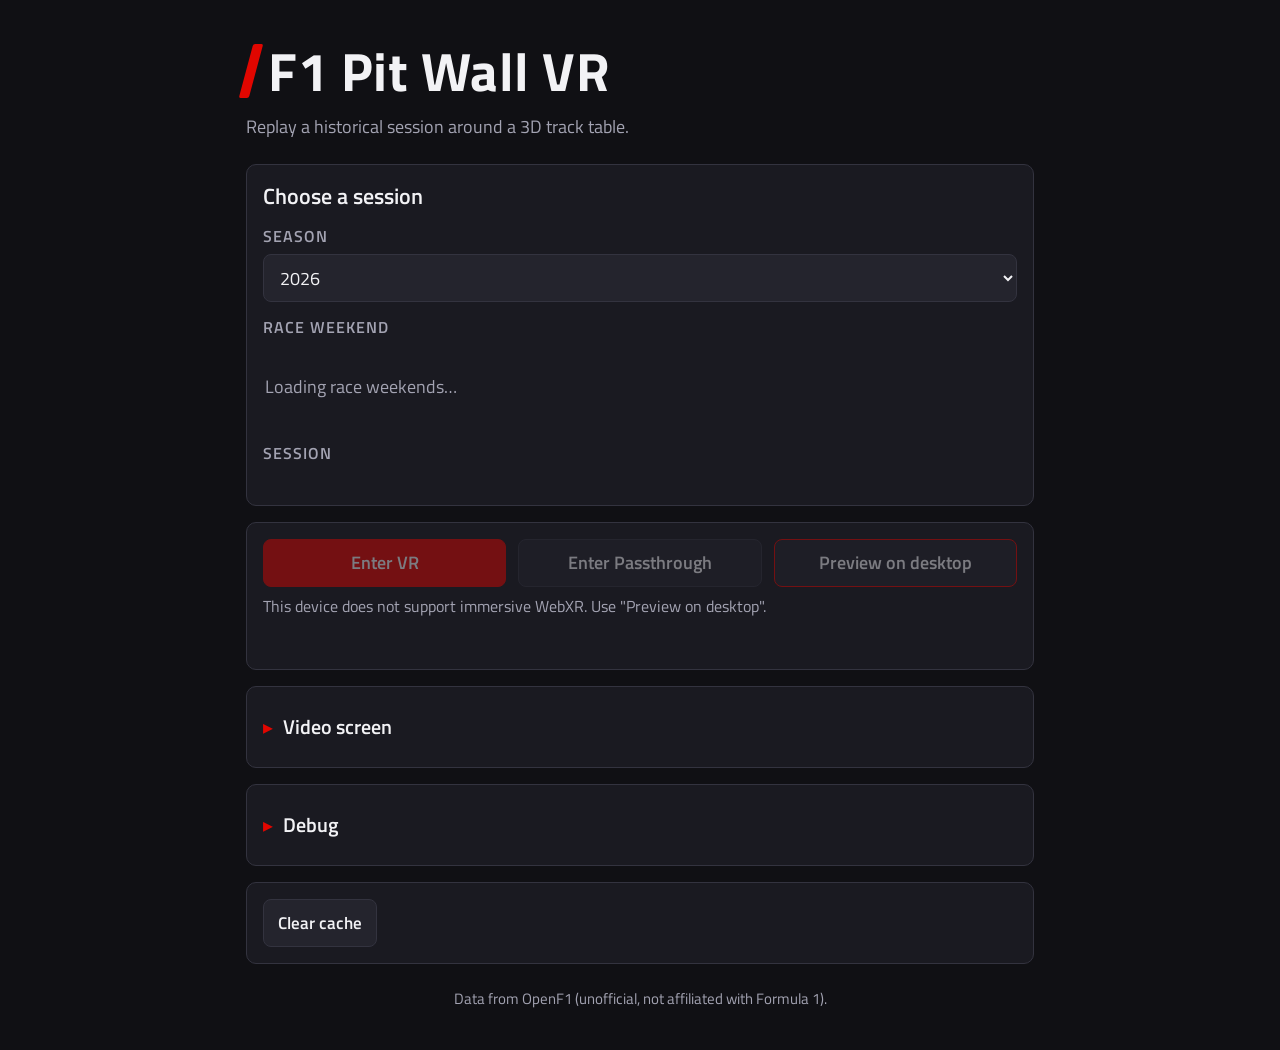
==== index.html @ 3d71d1f6 "Phase 1: OpenF1 data layer, start page and debug view - Remove the uv/Python scaffold; the app is st" ====
<!doctype html>
<html lang="en">
<head>
  <meta charset="utf-8">
  <meta name="viewport" content="width=device-width, initial-scale=1">
  <title>F1 Pit Wall VR</title>
  <meta name="description" content="Replay historical Formula 1 sessions in a WebXR pit wall. Data from OpenF1.">
  <meta name="theme-color" content="#101014">
  <link rel="preconnect" href="https://fonts.googleapis.com">
  <link rel="preconnect" href="https://fonts.gstatic.com" crossorigin>
  <link rel="stylesheet" href="https://fonts.googleapis.com/css2?family=Titillium+Web:wght@400;600;700&display=swap">
  <link rel="stylesheet" href="css/start.css">
  <script type="importmap">
  { "imports": {
      "three": "https://cdn.jsdelivr.net/npm/three@0.160.0/build/three.module.js",
      "three/addons/": "https://cdn.jsdelivr.net/npm/three@0.160.0/examples/jsm/" } }
  </script>
</head>
<body>
  <main id="start-page" class="start">
    <header class="start__header">
      <h1 class="start__title"><span class="accent-bar" aria-hidden="true"></span>F1 Pit Wall VR</h1>
      <p class="start__subtitle">Replay a historical session around a 3D track table.</p>
    </header>

    <section class="card" aria-labelledby="pick-heading">
      <h2 id="pick-heading" class="card__heading">Choose a session</h2>

      <div class="field">
        <label for="season-select">Season</label>
        <select id="season-select"></select>
      </div>

      <div class="field">
        <span class="field__label" id="weekend-label">Race weekend</span>
        <div id="weekend-list" class="choice-list" role="listbox" aria-labelledby="weekend-label"></div>
      </div>

      <div class="field">
        <span class="field__label" id="session-label">Session</span>
        <div id="session-list" class="choice-list choice-list--compact" role="listbox" aria-labelledby="session-label"></div>
      </div>

      <div id="pick-error" class="error" role="alert" hidden>
        <span class="error__text"></span>
        <button type="button" class="btn btn--small error__retry">Retry</button>
      </div>
    </section>

    <section class="card actions" aria-label="Start">
      <div class="actions__buttons">
        <button type="button" id="btn-enter-vr" class="btn btn--primary" disabled>Enter VR</button>
        <button type="button" id="btn-enter-pt" class="btn" disabled>Enter Passthrough</button>
        <button type="button" id="btn-preview" class="btn btn--accent-outline" disabled>Preview on desktop</button>
      </div>
      <p id="xr-status" class="hint"></p>
      <p id="load-status" class="status" aria-live="polite"></p>
      <div id="load-error" class="error" role="alert" hidden>
        <span class="error__text"></span>
        <button type="button" class="btn btn--small error__retry">Retry</button>
      </div>
    </section>

    <details class="card collapsible">
      <summary>Video screen</summary>
      <p class="hint">Coming in a later phase. You will be able to set a video URL, HLS stream or local file for the main screen here.</p>
    </details>

    <details class="card collapsible" id="debug-panel">
      <summary>Debug</summary>
      <div id="debug-root"></div>
    </details>

    <section class="card card--quiet">
      <button type="button" id="btn-clear-cache" class="btn btn--small">Clear cache</button>
      <span id="cache-status" class="hint" aria-live="polite"></span>
    </section>

    <footer class="start__footer">Data from OpenF1 (unofficial, not affiliated with Formula 1).</footer>
  </main>

  <div id="app-container" class="app-container" hidden></div>

  <script type="module" src="js/main.js"></script>
</body>
</html>
---- css/start.css ----
/* Start page styles. Dark theme, F1-style red accent, 48px minimum touch targets. */
:root {
  --bg: #101014;
  --bg-elev: #1a1a21;
  --bg-elev-2: #24242d;
  --border: #33333f;
  --text: #f2f2f5;
  --text-dim: #a3a3b2;
  --accent: #e10600;
  --accent-hover: #ff2a1f;
  --ok: #3ecf6e;
  --warn: #ffb020;
  --error-bg: #3a1214;
  --error-border: #a3262a;
  --radius: 10px;
  --gap: 16px;
  --touch: 48px;
  --font: 'Titillium Web', system-ui, -apple-system, 'Segoe UI', Roboto, sans-serif;
  --mono: ui-monospace, 'Cascadia Mono', Consolas, monospace;
  color-scheme: dark;
}

*, *::before, *::after { box-sizing: border-box; }

html, body {
  margin: 0;
  background: var(--bg);
  color: var(--text);
  font-family: var(--font);
  font-size: 18px;
  line-height: 1.45;
  overflow-x: hidden;
}

[hidden] { display: none !important; }

.start {
  max-width: 820px;
  margin: 0 auto;
  padding: 24px 16px 40px;
  display: flex;
  flex-direction: column;
  gap: var(--gap);
}

.start__header { padding: 8px 0; }
.start__title {
  margin: 0;
  font-size: clamp(2rem, 6vw, 3rem);
  font-weight: 700;
  letter-spacing: 0.01em;
  display: flex;
  align-items: center;
  gap: 12px;
}
.accent-bar {
  display: inline-block;
  width: 10px;
  height: 1em;
  background: var(--accent);
  transform: skewX(-15deg);
  border-radius: 2px;
}
.start__subtitle { margin: 4px 0 0; color: var(--text-dim); }

.card {
  background: var(--bg-elev);
  border: 1px solid var(--border);
  border-radius: var(--radius);
  padding: 16px;
  min-width: 0;
}
.card--quiet { display: flex; flex-wrap: wrap; align-items: center; gap: 12px; }
.card__heading { margin: 0 0 12px; font-size: 1.2rem; font-weight: 600; }

.field { display: flex; flex-direction: column; gap: 6px; margin-bottom: 14px; }
.field label, .field__label { font-weight: 600; color: var(--text-dim); font-size: 0.9rem; text-transform: uppercase; letter-spacing: 0.06em; }

select, input[type="datetime-local"], input[type="text"] {
  min-height: var(--touch);
  background: var(--bg-elev-2);
  color: var(--text);
  border: 1px solid var(--border);
  border-radius: 8px;
  padding: 8px 12px;
  font: inherit;
  max-width: 100%;
}
select:focus-visible, input:focus-visible, .btn:focus-visible, .choice:focus-visible, summary:focus-visible {
  outline: 2px solid var(--accent);
  outline-offset: 2px;
}

.choice-list {
  display: grid;
  grid-template-columns: repeat(auto-fill, minmax(220px, 1fr));
  gap: 8px;
  max-height: 360px;
  overflow-y: auto;
  padding: 2px;
}
.choice-list--compact { grid-template-columns: repeat(auto-fill, minmax(150px, 1fr)); max-height: none; }
.choice-list__empty { color: var(--text-dim); padding: 8px 0; grid-column: 1 / -1; }

.choice {
  min-height: var(--touch);
  display: flex;
  align-items: center;
  gap: 10px;
  padding: 8px 12px;
  background: var(--bg-elev-2);
  color: var(--text);
  border: 1px solid var(--border);
  border-radius: 8px;
  font: inherit;
  text-align: left;
  cursor: pointer;
  min-width: 0;
}
.choice:hover { border-color: var(--text-dim); }
.choice[aria-selected="true"] {
  border-color: var(--accent);
  box-shadow: inset 4px 0 0 var(--accent);
  background: #2c1a1c;
}
.choice__flag {
  width: 32px;
  height: 22px;
  object-fit: cover;
  border-radius: 3px;
  flex: none;
  background: var(--border);
}
.choice__flag-text {
  width: 32px;
  flex: none;
  font-size: 0.75rem;
  font-weight: 700;
  color: var(--text-dim);
  text-align: center;
}
.choice__body { display: flex; flex-direction: column; min-width: 0; }
.choice__name { font-weight: 600; overflow: hidden; text-overflow: ellipsis; white-space: nowrap; }
.choice__meta { font-size: 0.85rem; color: var(--text-dim); }

.btn {
  min-height: var(--touch);
  min-width: var(--touch);
  padding: 10px 20px;
  background: var(--bg-elev-2);
  color: var(--text);
  border: 1px solid var(--border);
  border-radius: 8px;
  font: inherit;
  font-weight: 600;
  cursor: pointer;
}
.btn:hover:not(:disabled) { border-color: var(--text-dim); }
.btn:disabled { opacity: 0.45; cursor: not-allowed; }
.btn--primary { background: var(--accent); border-color: var(--accent); }
.btn--primary:hover:not(:disabled) { background: var(--accent-hover); border-color: var(--accent-hover); }
.btn--accent-outline { border-color: var(--accent); }
.btn--small { padding: 8px 14px; font-size: 0.95rem; }

.actions__buttons { display: flex; flex-wrap: wrap; gap: 12px; }
.actions__buttons .btn { flex: 1 1 200px; }

.hint { margin: 8px 0 0; color: var(--text-dim); font-size: 0.9rem; }
.status { margin: 8px 0 0; min-height: 1.45em; color: var(--text); }
.status--busy::before {
  content: '';
  display: inline-block;
  width: 10px;
  height: 10px;
  margin-right: 8px;
  border-radius: 50%;
  background: var(--accent);
  animation: pulse 1s ease-in-out infinite;
}
@keyframes pulse { 50% { opacity: 0.25; } }
@media (prefers-reduced-motion: reduce) { .status--busy::before { animation: none; } }

.error {
  display: flex;
  flex-wrap: wrap;
  align-items: center;
  gap: 12px;
  margin-top: 12px;
  padding: 10px 12px;
  background: var(--error-bg);
  border: 1px solid var(--error-border);
  border-radius: 8px;
}
.error__text { flex: 1 1 240px; }

.collapsible summary {
  min-height: var(--touch);
  display: flex;
  align-items: center;
  cursor: pointer;
  font-weight: 600;
  font-size: 1.1rem;
  list-style: none;
}
.collapsible summary::-webkit-details-marker { display: none; }
.collapsible summary::before { content: '\25B8'; margin-right: 10px; color: var(--accent); }
.collapsible[open] summary::before { content: '\25BE'; }

/* Debug panel */
.debug { display: flex; flex-direction: column; gap: 12px; }
.debug__row { display: flex; flex-wrap: wrap; align-items: center; gap: 10px; }
.debug__out {
  margin: 0;
  padding: 10px;
  background: #0b0b0e;
  border: 1px solid var(--border);
  border-radius: 8px;
  font-family: var(--mono);
  font-size: 0.8rem;
  line-height: 1.4;
  white-space: pre-wrap;
  word-break: break-word;
  max-height: 420px;
  overflow: auto;
}
.debug__table { width: 100%; border-collapse: collapse; font-size: 0.85rem; }
.debug__table th, .debug__table td { text-align: left; padding: 4px 8px; border-bottom: 1px solid var(--border); }
.debug__table-wrap { overflow-x: auto; }
.swatch { display: inline-block; width: 14px; height: 14px; border-radius: 3px; vertical-align: middle; margin-right: 6px; border: 1px solid #0006; }

.start__footer { color: var(--text-dim); font-size: 0.85rem; text-align: center; padding-top: 8px; }

/* Full-screen container for the 3D app */
.app-container {
  position: fixed;
  inset: 0;
  background: #000;
  overflow: hidden;
}

@media (max-width: 480px) {
  html, body { font-size: 16px; }
  .choice-list { grid-template-columns: 1fr; }
}
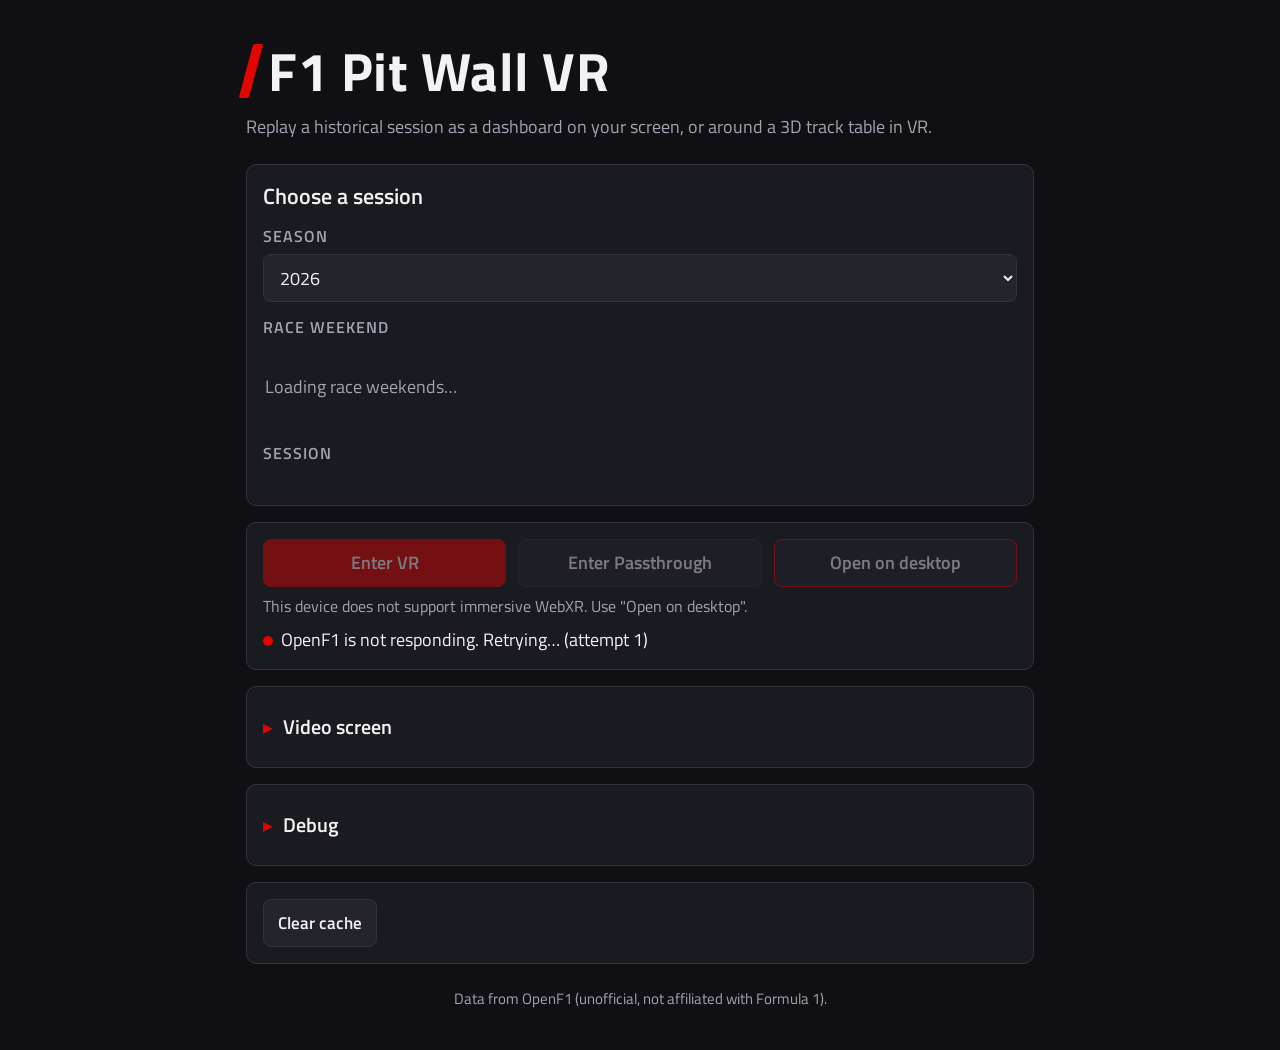
==== commit 00edaa1b: "Phase 8 (8.1-8.7): Screen mode dashboard on desktop, onboard view removed Desktop opens a flat dashb" ====
--- a/index.html
+++ b/index.html
@@ -3,6 +3,7 @@
 <head>
   <meta charset="utf-8">
   <meta name="viewport" content="width=device-width, initial-scale=1">
+  <link rel="icon" href="data:image/svg+xml,%3Csvg xmlns='http://www.w3.org/2000/svg' viewBox='0 0 32 32'%3E%3Crect width='32' height='32' rx='6' fill='%2315151e'/%3E%3Cpath d='M13 26 19 6h4l-6 20z' fill='%23e10600'/%3E%3C/svg%3E">
   <title>F1 Pit Wall VR</title>
   <meta name="description" content="Replay historical Formula 1 sessions in a WebXR pit wall. Data from OpenF1.">
   <meta name="theme-color" content="#101014">
@@ -10,17 +11,19 @@
   <link rel="preconnect" href="https://fonts.gstatic.com" crossorigin>
   <link rel="stylesheet" href="https://fonts.googleapis.com/css2?family=Titillium+Web:wght@400;600;700&display=swap">
   <link rel="stylesheet" href="css/start.css">
+  <link rel="stylesheet" href="css/dashboard.css">
   <script type="importmap">
   { "imports": {
       "three": "https://cdn.jsdelivr.net/npm/three@0.160.0/build/three.module.js",
-      "three/addons/": "https://cdn.jsdelivr.net/npm/three@0.160.0/examples/jsm/" } }
+      "three/addons/": "https://cdn.jsdelivr.net/npm/three@0.160.0/examples/jsm/",
+      "hls.js": "https://cdn.jsdelivr.net/npm/hls.js@1.7.3/dist/hls.min.mjs" } }
   </script>
 </head>
 <body>
   <main id="start-page" class="start">
     <header class="start__header">
       <h1 class="start__title"><span class="accent-bar" aria-hidden="true"></span>F1 Pit Wall VR</h1>
-      <p class="start__subtitle">Replay a historical session around a 3D track table.</p>
+      <p class="start__subtitle">Replay a historical session as a dashboard on your screen, or around a 3D track table in VR.</p>
     </header>
 
     <section class="card" aria-labelledby="pick-heading">
@@ -51,7 +54,8 @@
       <div class="actions__buttons">
         <button type="button" id="btn-enter-vr" class="btn btn--primary" disabled>Enter VR</button>
         <button type="button" id="btn-enter-pt" class="btn" disabled>Enter Passthrough</button>
-        <button type="button" id="btn-preview" class="btn btn--accent-outline" disabled>Preview on desktop</button>
+        <button type="button" id="btn-preview" class="btn btn--accent-outline" disabled>Open on desktop</button>
+        <button type="button" id="btn-room" class="btn" disabled hidden>Room preview (debug)</button>
       </div>
       <p id="xr-status" class="hint"></p>
       <p id="load-status" class="status" aria-live="polite"></p>
@@ -61,9 +65,24 @@
       </div>
     </section>
 
-    <details class="card collapsible">
+    <details class="card collapsible" id="video-panel">
       <summary>Video screen</summary>
-      <p class="hint">Coming in a later phase. You will be able to set a video URL, HLS stream or local file for the main screen here.</p>
+      <p class="hint">Plays on the main screen's Video tab. Use your own video: a direct mp4 / webm URL, an HLS stream (.m3u8) or a file on this device. A URL's server must allow cross-origin playback (CORS).</p>
+      <div class="field">
+        <label for="video-url">Video URL (mp4, webm or .m3u8)</label>
+        <input type="url" id="video-url" placeholder="https://…" autocomplete="off">
+      </div>
+      <div class="field">
+        <label for="video-file">Or a local file</label>
+        <input type="file" id="video-file" accept="video/*">
+      </div>
+      <div class="field">
+        <label for="video-offset">Video time at race start (seconds)</label>
+        <input type="number" id="video-offset" step="0.1" value="0">
+      </div>
+      <label class="check"><input type="checkbox" id="video-sync"> Keep the video in sync with the replay</label>
+      <p id="video-status" class="hint" aria-live="polite"></p>
+      <button type="button" id="video-clear" class="btn btn--small">Clear video source</button>
     </details>
 
     <details class="card collapsible" id="debug-panel">
--- a/css/start.css
+++ b/css/start.css
@@ -76,7 +76,7 @@
 .field { display: flex; flex-direction: column; gap: 6px; margin-bottom: 14px; }
 .field label, .field__label { font-weight: 600; color: var(--text-dim); font-size: 0.9rem; text-transform: uppercase; letter-spacing: 0.06em; }
 
-select, input[type="datetime-local"], input[type="text"] {
+select, input[type="datetime-local"], input[type="text"], input[type="url"], input[type="number"], input[type="file"] {
   min-height: var(--touch);
   background: var(--bg-elev-2);
   color: var(--text);
@@ -206,6 +206,11 @@
 .collapsible summary::before { content: '\25B8'; margin-right: 10px; color: var(--accent); }
 .collapsible[open] summary::before { content: '\25BE'; }
 
+/* Video screen settings */
+.check { display: flex; align-items: center; gap: 12px; min-height: var(--touch); cursor: pointer; }
+.check input { width: 24px; height: 24px; accent-color: var(--accent); }
+#video-panel .btn { margin-top: 8px; }
+
 /* Debug panel */
 .debug { display: flex; flex-direction: column; gap: 12px; }
 .debug__row { display: flex; flex-wrap: wrap; align-items: center; gap: 10px; }
--- a/css/dashboard.css
+++ b/css/dashboard.css
@@ -0,0 +1,99 @@
+/* Screen mode dashboard (Phase 8). Tiles are absolutely placed by js/screen/screen-layout.js;
+   panel canvases are sized inside them by js/screen/panel-host.js. */
+.f1-dash {
+  position: absolute;
+  inset: 0;
+  overflow-x: hidden;
+  overflow-y: auto;
+  background: #07090c;
+  color: #e8ecf2;
+  font-family: var(--font);
+}
+.f1-dash__content { position: relative; width: 100%; }
+
+.f1-dash__tile { position: absolute; }
+.f1-dash__canvas { position: absolute; display: block; image-rendering: auto; touch-action: manipulation; }
+
+/* Track and main screen: cards with their own toolbar */
+.f1-dash__tile--track,
+.f1-dash__tile--main {
+  overflow: hidden;
+  border-radius: 12px;
+  background: #0b0e13;
+  border: 1px solid #1c222d;
+}
+.f1-dash__gl { position: absolute; inset: 0; width: 100%; height: 100%; display: block; touch-action: none; }
+
+/* Race control strip: only the top strip shows until it is expanded (it then overlays the track) */
+.f1-dash__tile--ticker { overflow: hidden; z-index: 2; }
+.f1-dash__tile--ticker.is-open { overflow: visible; z-index: 5; }
+
+.f1-dash__tools,
+.f1-dash__tabs {
+  position: absolute;
+  top: 8px;
+  left: 8px;
+  right: 8px;
+  display: flex;
+  align-items: center;
+  gap: 6px;
+  z-index: 3;
+  pointer-events: none;
+}
+.f1-dash__tools > *, .f1-dash__tabs > * { pointer-events: auto; }
+.f1-dash__spacer { flex: 1; pointer-events: none !important; }
+
+.f1-dash__btn {
+  font: 700 14px/1 var(--font);
+  color: #e8ecf2;
+  background: rgba(22, 27, 36, 0.85);
+  border: 1px solid #2a3240;
+  border-radius: 6px;
+  padding: 7px 12px;
+  min-height: 32px;
+  cursor: pointer;
+}
+.f1-dash__btn:hover:not(:disabled) { background: #202735; border-color: #e10600; }
+.f1-dash__btn:disabled { opacity: 0.45; cursor: default; }
+.f1-dash__btn:focus-visible { outline: 2px solid #e10600; outline-offset: 1px; }
+.f1-dash__btn.is-active { background: #202735; box-shadow: inset 0 -3px 0 #e10600; }
+.f1-dash__btn.is-on { background: #e10600; border-color: #e10600; }
+.f1-dash__btn--icon { font-size: 18px; padding: 4px 10px; }
+.f1-dash__btn--exit:hover { background: #e10600; }
+
+.f1-dash__help {
+  display: inline-grid;
+  place-items: center;
+  width: 32px;
+  height: 32px;
+  border-radius: 50%;
+  background: rgba(22, 27, 36, 0.85);
+  border: 1px solid #2a3240;
+  font: 700 15px/1 var(--font);
+  cursor: help;
+  white-space: pre-line;
+}
+.f1-dash__perf {
+  font: 12px/1.2 var(--mono);
+  color: #8a94a6;
+  background: rgba(10, 12, 16, 0.7);
+  padding: 4px 8px;
+  border-radius: 4px;
+}
+
+/* Main screen tile */
+.f1-dash__tile--main { background: #0d1016; }
+.f1-dash__body { position: absolute; inset: 48px 0 0 0; }
+.f1-dash__video { position: absolute; inset: 0 0 52px 0; background: #05070a; display: grid; place-items: center; }
+.f1-dash__videoel { position: absolute; inset: 0; width: 100%; height: 100%; object-fit: contain; background: #000; }
+.f1-dash__msg { position: relative; max-width: 80%; text-align: center; color: #8a94a6; font-size: 15px; line-height: 1.4; }
+.f1-dash__vctl {
+  position: absolute;
+  left: 8px;
+  right: 8px;
+  bottom: 8px;
+  display: flex;
+  gap: 6px;
+  justify-content: center;
+}
+.f1-dash__radio { position: absolute; inset: 0; }
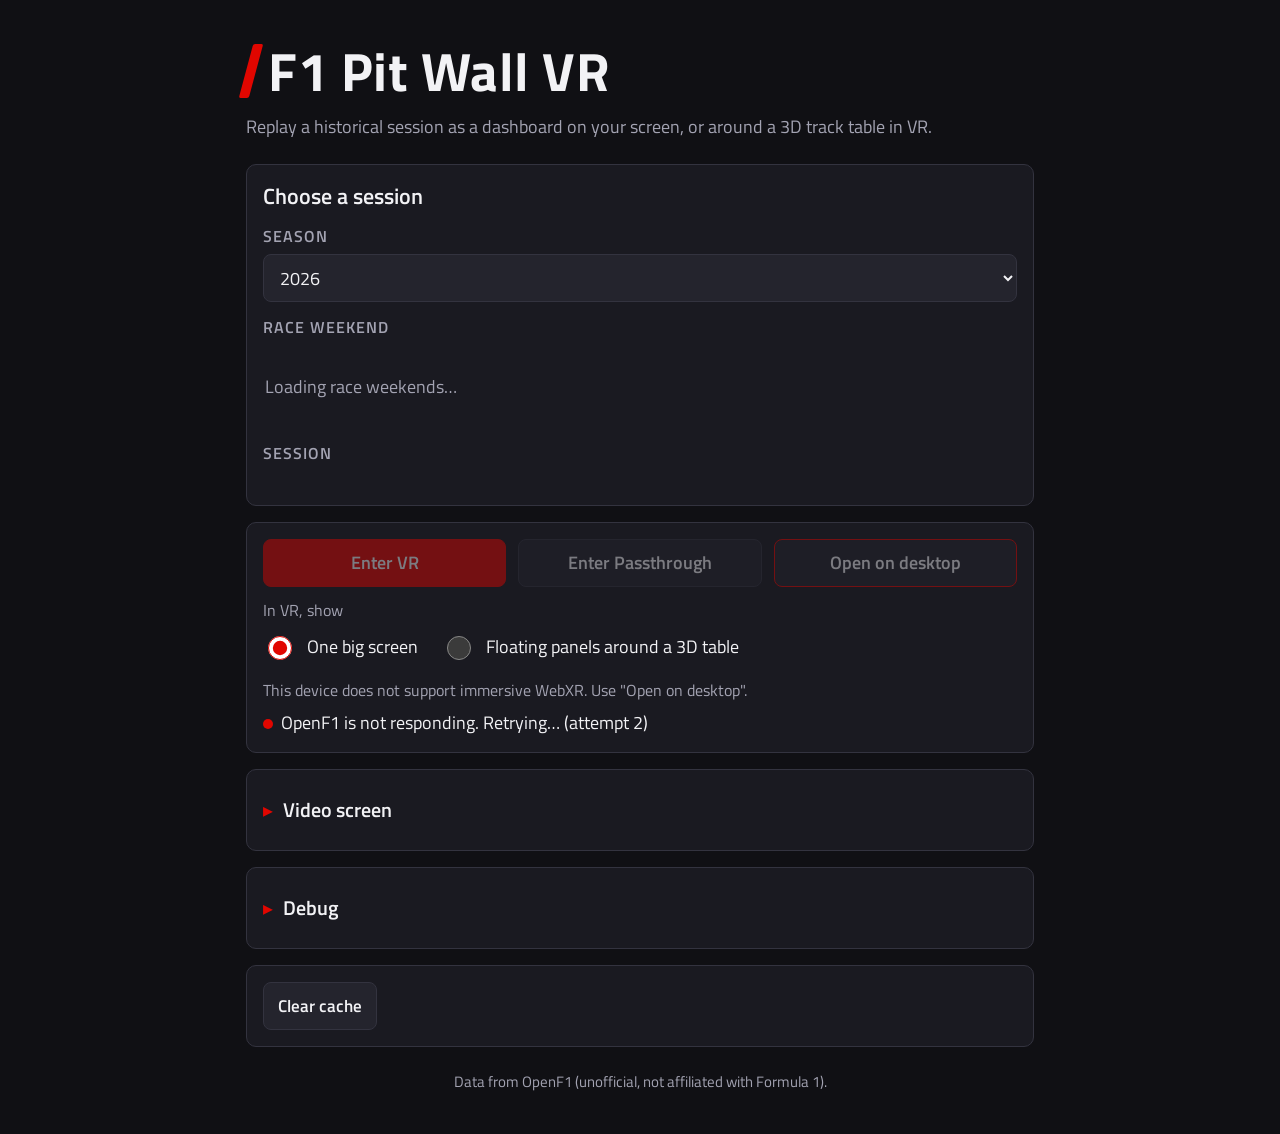
==== commit 47577fb0: "Phase 8 (8.10-8.12): Screen in VR, desktop room leftovers removed - vr-screen.js: the dashboard on o" ====
--- a/index.html
+++ b/index.html
@@ -57,6 +57,11 @@
         <button type="button" id="btn-preview" class="btn btn--accent-outline" disabled>Open on desktop</button>
         <button type="button" id="btn-room" class="btn" disabled hidden>Room preview (debug)</button>
       </div>
+      <fieldset id="vr-view" class="choice-inline">
+        <legend>In VR, show</legend>
+        <label class="check"><input type="radio" name="vr-view" value="screen"> One big screen</label>
+        <label class="check"><input type="radio" name="vr-view" value="immersive"> Floating panels around a 3D table</label>
+      </fieldset>
       <p id="xr-status" class="hint"></p>
       <p id="load-status" class="status" aria-live="polite"></p>
       <div id="load-error" class="error" role="alert" hidden>
--- a/css/start.css
+++ b/css/start.css
@@ -209,6 +209,8 @@
 /* Video screen settings */
 .check { display: flex; align-items: center; gap: 12px; min-height: var(--touch); cursor: pointer; }
 .check input { width: 24px; height: 24px; accent-color: var(--accent); }
+.choice-inline { border: 0; margin: 12px 0 0; padding: 0; display: flex; flex-wrap: wrap; gap: 0 24px; }
+.choice-inline legend { padding: 0; color: var(--text-dim); font-size: 0.9rem; }
 #video-panel .btn { margin-top: 8px; }
 
 /* Debug panel */
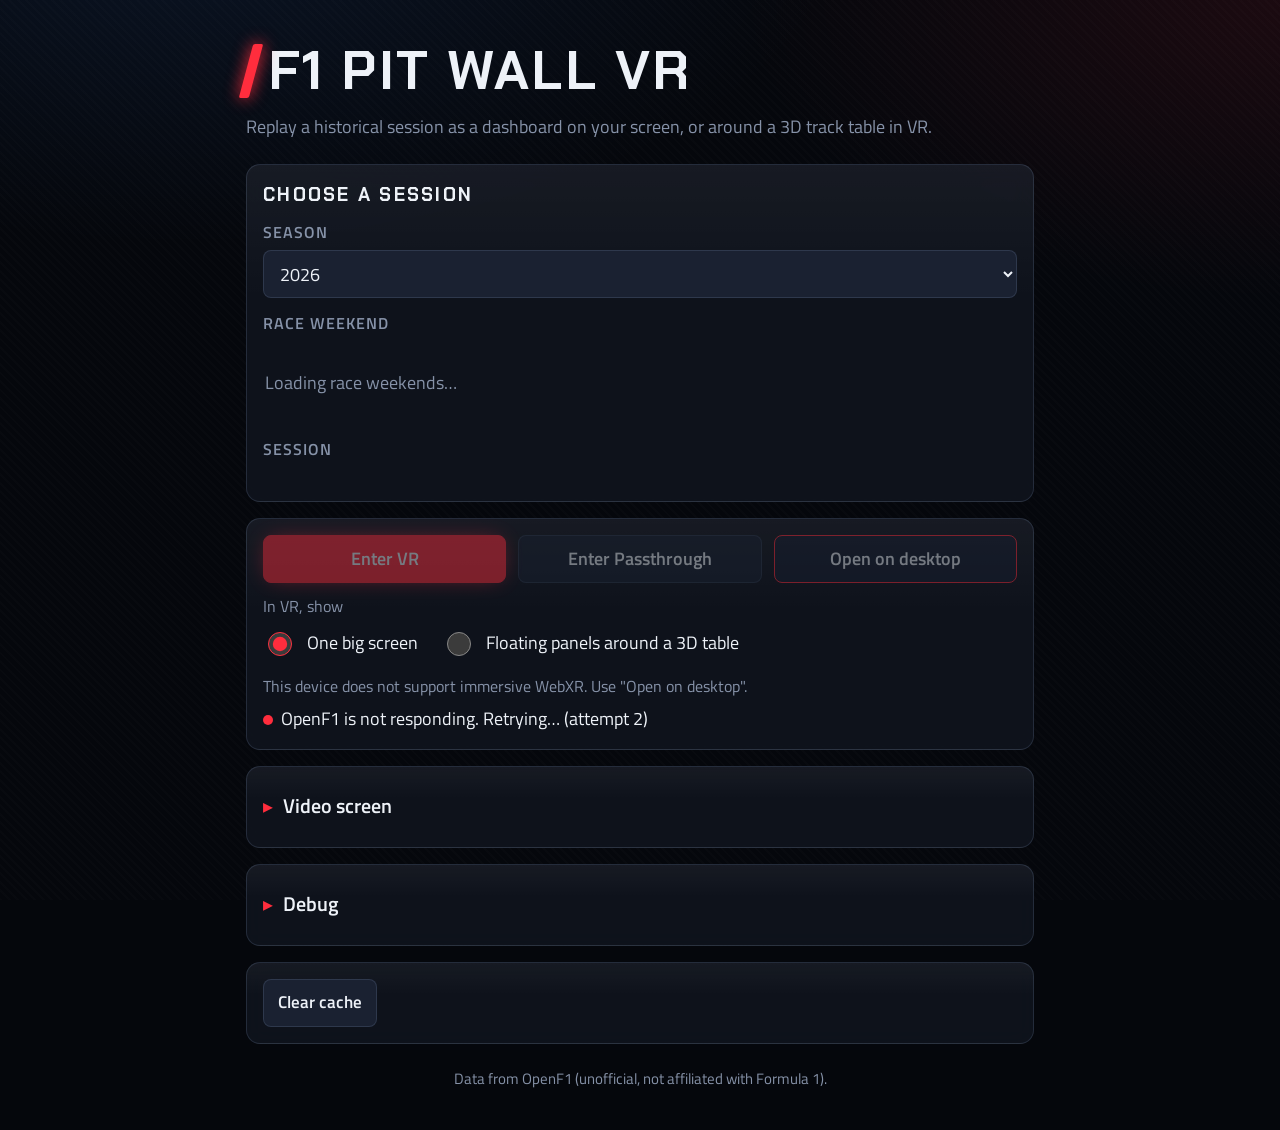
==== commit 96f432d5: "Phase 9a: new theme, display font, restyled panels and rain in the room - Theme tokens, panel sheen " ====
--- a/index.html
+++ b/index.html
@@ -9,7 +9,7 @@
   <meta name="theme-color" content="#101014">
   <link rel="preconnect" href="https://fonts.googleapis.com">
   <link rel="preconnect" href="https://fonts.gstatic.com" crossorigin>
-  <link rel="stylesheet" href="https://fonts.googleapis.com/css2?family=Titillium+Web:wght@400;600;700&display=swap">
+  <link rel="stylesheet" href="https://fonts.googleapis.com/css2?family=Chakra+Petch:wght@600;700&family=Titillium+Web:wght@400;600;700&display=swap">
   <link rel="stylesheet" href="css/start.css">
   <link rel="stylesheet" href="css/dashboard.css">
   <script type="importmap">
--- a/css/start.css
+++ b/css/start.css
@@ -1,14 +1,15 @@
-/* Start page styles. Dark theme, F1-style red accent, 48px minimum touch targets. */
+/* Start page styles. Dark pit wall theme (9.2), red accent, 48px minimum touch targets.
+   Colours match THEME in js/panels/panel-base.js. */
 :root {
-  --bg: #101014;
-  --bg-elev: #1a1a21;
-  --bg-elev-2: #24242d;
-  --border: #33333f;
-  --text: #f2f2f5;
-  --text-dim: #a3a3b2;
-  --accent: #e10600;
-  --accent-hover: #ff2a1f;
-  --ok: #3ecf6e;
+  --bg: #05070c;
+  --bg-elev: rgba(17, 22, 33, 0.78);
+  --bg-elev-2: #1a2131;
+  --border: rgba(140, 160, 200, 0.18);
+  --text: #eef2f8;
+  --text-dim: #8692a8;
+  --accent: #ff2d3d;
+  --accent-hover: #ff5260;
+  --ok: #2ee67a;
   --warn: #ffb020;
   --error-bg: #3a1214;
   --error-border: #a3262a;
@@ -16,6 +17,7 @@
   --gap: 16px;
   --touch: 48px;
   --font: 'Titillium Web', system-ui, -apple-system, 'Segoe UI', Roboto, sans-serif;
+  --display: 'Chakra Petch', 'Titillium Web', system-ui, sans-serif;
   --mono: ui-monospace, 'Cascadia Mono', Consolas, monospace;
   color-scheme: dark;
 }
@@ -24,7 +26,13 @@
 
 html, body {
   margin: 0;
-  background: var(--bg);
+  min-height: 100%;
+  background:
+    radial-gradient(1100px 560px at 15% -10%, rgba(61, 139, 255, 0.10), transparent 60%),
+    radial-gradient(900px 500px at 100% 0%, rgba(255, 45, 61, 0.09), transparent 60%),
+    repeating-linear-gradient(45deg, rgba(255, 255, 255, 0.012) 0 2px, transparent 2px 6px),
+    var(--bg);
+  background-attachment: fixed;
   color: var(--text);
   font-family: var(--font);
   font-size: 18px;
@@ -46,9 +54,11 @@
 .start__header { padding: 8px 0; }
 .start__title {
   margin: 0;
+  font-family: var(--display);
   font-size: clamp(2rem, 6vw, 3rem);
   font-weight: 700;
-  letter-spacing: 0.01em;
+  letter-spacing: 0.04em;
+  text-transform: uppercase;
   display: flex;
   align-items: center;
   gap: 12px;
@@ -60,18 +70,20 @@
   background: var(--accent);
   transform: skewX(-15deg);
   border-radius: 2px;
+  box-shadow: 0 0 16px var(--accent);
 }
 .start__subtitle { margin: 4px 0 0; color: var(--text-dim); }
 
 .card {
-  background: var(--bg-elev);
-  border: 1px solid var(--border);
-  border-radius: var(--radius);
+  background: linear-gradient(180deg, rgba(255, 255, 255, 0.035), transparent 40%), var(--bg-elev);
+  border: 1px solid var(--border);
+  border-radius: 14px;
   padding: 16px;
   min-width: 0;
+  backdrop-filter: blur(10px);
 }
 .card--quiet { display: flex; flex-wrap: wrap; align-items: center; gap: 12px; }
-.card__heading { margin: 0 0 12px; font-size: 1.2rem; font-weight: 600; }
+.card__heading { margin: 0 0 12px; font-family: var(--display); font-size: 1.05rem; font-weight: 700; letter-spacing: 0.12em; text-transform: uppercase; }
 
 .field { display: flex; flex-direction: column; gap: 6px; margin-bottom: 14px; }
 .field label, .field__label { font-weight: 600; color: var(--text-dim); font-size: 0.9rem; text-transform: uppercase; letter-spacing: 0.06em; }
@@ -117,11 +129,12 @@
   cursor: pointer;
   min-width: 0;
 }
-.choice:hover { border-color: var(--text-dim); }
+.choice { transition: border-color .15s, background .15s; }
+.choice:hover { border-color: var(--text-dim); background: #212a3d; }
 .choice[aria-selected="true"] {
   border-color: var(--accent);
-  box-shadow: inset 4px 0 0 var(--accent);
-  background: #2c1a1c;
+  box-shadow: inset 4px 0 0 var(--accent), 0 0 18px -6px var(--accent);
+  background: #2a141a;
 }
 .choice__flag {
   width: 32px;
@@ -157,7 +170,9 @@
 }
 .btn:hover:not(:disabled) { border-color: var(--text-dim); }
 .btn:disabled { opacity: 0.45; cursor: not-allowed; }
-.btn--primary { background: var(--accent); border-color: var(--accent); }
+.btn { transition: border-color .15s, background .15s, transform .1s; }
+.btn:active:not(:disabled) { transform: scale(0.98); }
+.btn--primary { background: var(--accent); border-color: var(--accent); box-shadow: 0 0 22px -6px var(--accent); }
 .btn--primary:hover:not(:disabled) { background: var(--accent-hover); border-color: var(--accent-hover); }
 .btn--accent-outline { border-color: var(--accent); }
 .btn--small { padding: 8px 14px; font-size: 0.95rem; }
@@ -178,7 +193,7 @@
   animation: pulse 1s ease-in-out infinite;
 }
 @keyframes pulse { 50% { opacity: 0.25; } }
-@media (prefers-reduced-motion: reduce) { .status--busy::before { animation: none; } }
+@media (prefers-reduced-motion: reduce) { .status--busy::before { animation: none; } .btn, .choice { transition: none; } }
 
 .error {
   display: flex;
@@ -219,7 +234,7 @@
 .debug__out {
   margin: 0;
   padding: 10px;
-  background: #0b0b0e;
+  background: #070a10;
   border: 1px solid var(--border);
   border-radius: 8px;
   font-family: var(--mono);
--- a/css/dashboard.css
+++ b/css/dashboard.css
@@ -1,12 +1,18 @@
 /* Screen mode dashboard (Phase 8). Tiles are absolutely placed by js/screen/screen-layout.js;
-   panel canvases are sized inside them by js/screen/panel-host.js. */
+   panel canvases are sized inside them by js/screen/panel-host.js.
+   9.2 style pass: deep blue-black ground, glassy cards with a thin rim, pill buttons with a
+   red accent (colours match THEME in js/panels/panel-base.js). */
 .f1-dash {
   position: absolute;
   inset: 0;
   overflow-x: hidden;
   overflow-y: auto;
-  background: #07090c;
-  color: #e8ecf2;
+  background:
+    radial-gradient(1200px 600px at 20% -10%, rgba(61, 139, 255, 0.09), transparent 60%),
+    radial-gradient(900px 500px at 100% 0%, rgba(255, 45, 61, 0.07), transparent 60%),
+    repeating-linear-gradient(45deg, rgba(255, 255, 255, 0.012) 0 2px, transparent 2px 6px),
+    #05070c;
+  color: #eef2f8;
   font-family: var(--font);
 }
 .f1-dash__content { position: relative; width: 100%; }
@@ -18,9 +24,10 @@
 .f1-dash__tile--track,
 .f1-dash__tile--main {
   overflow: hidden;
-  border-radius: 12px;
-  background: #0b0e13;
-  border: 1px solid #1c222d;
+  border-radius: 14px;
+  background: linear-gradient(180deg, rgba(255, 255, 255, 0.03), transparent 35%), #0b0f17;
+  border: 1px solid rgba(140, 160, 200, 0.16);
+  box-shadow: 0 10px 30px -12px rgba(0, 0, 0, 0.6);
 }
 .f1-dash__gl { position: absolute; inset: 0; width: 100%; height: 100%; display: block; touch-action: none; }
 
@@ -44,22 +51,27 @@
 .f1-dash__spacer { flex: 1; pointer-events: none !important; }
 
 .f1-dash__btn {
-  font: 700 14px/1 var(--font);
-  color: #e8ecf2;
-  background: rgba(22, 27, 36, 0.85);
-  border: 1px solid #2a3240;
-  border-radius: 6px;
-  padding: 7px 12px;
+  font: 700 13px/1 var(--display, var(--font));
+  letter-spacing: 0.06em;
+  text-transform: uppercase;
+  color: #eef2f8;
+  background: rgba(17, 22, 33, 0.82);
+  border: 1px solid rgba(140, 160, 200, 0.2);
+  border-radius: 999px;
+  padding: 8px 14px;
   min-height: 32px;
   cursor: pointer;
+  backdrop-filter: blur(8px);
+  transition: border-color .15s, background .15s, box-shadow .15s, transform .1s;
 }
-.f1-dash__btn:hover:not(:disabled) { background: #202735; border-color: #e10600; }
+.f1-dash__btn:hover:not(:disabled) { background: #1f2738; border-color: #ff2d3d; }
+.f1-dash__btn:active:not(:disabled) { transform: scale(0.97); }
 .f1-dash__btn:disabled { opacity: 0.45; cursor: default; }
-.f1-dash__btn:focus-visible { outline: 2px solid #e10600; outline-offset: 1px; }
-.f1-dash__btn.is-active { background: #202735; box-shadow: inset 0 -3px 0 #e10600; }
-.f1-dash__btn.is-on { background: #e10600; border-color: #e10600; }
-.f1-dash__btn--icon { font-size: 18px; padding: 4px 10px; }
-.f1-dash__btn--exit:hover { background: #e10600; }
+.f1-dash__btn:focus-visible { outline: 2px solid #ff2d3d; outline-offset: 2px; }
+.f1-dash__btn.is-active { background: #1f2738; box-shadow: inset 0 -3px 0 #ff2d3d; }
+.f1-dash__btn.is-on { background: #ff2d3d; border-color: #ff2d3d; box-shadow: 0 0 18px -4px #ff2d3d; }
+.f1-dash__btn--icon { font-size: 17px; padding: 4px 11px; letter-spacing: 0; }
+.f1-dash__btn--exit:hover { background: #ff2d3d; }
 
 .f1-dash__help {
   display: inline-grid;
@@ -67,26 +79,26 @@
   width: 32px;
   height: 32px;
   border-radius: 50%;
-  background: rgba(22, 27, 36, 0.85);
-  border: 1px solid #2a3240;
+  background: rgba(17, 22, 33, 0.82);
+  border: 1px solid rgba(140, 160, 200, 0.2);
   font: 700 15px/1 var(--font);
   cursor: help;
   white-space: pre-line;
 }
 .f1-dash__perf {
   font: 12px/1.2 var(--mono);
-  color: #8a94a6;
-  background: rgba(10, 12, 16, 0.7);
+  color: #8692a8;
+  background: rgba(8, 11, 18, 0.75);
   padding: 4px 8px;
-  border-radius: 4px;
+  border-radius: 6px;
 }
 
 /* Main screen tile */
-.f1-dash__tile--main { background: #0d1016; }
+.f1-dash__tile--main { background: linear-gradient(180deg, rgba(255, 255, 255, 0.03), transparent 35%), #0b0f17; }
 .f1-dash__body { position: absolute; inset: 48px 0 0 0; }
-.f1-dash__video { position: absolute; inset: 0 0 52px 0; background: #05070a; display: grid; place-items: center; }
+.f1-dash__video { position: absolute; inset: 0 0 52px 0; background: #04060a; display: grid; place-items: center; }
 .f1-dash__videoel { position: absolute; inset: 0; width: 100%; height: 100%; object-fit: contain; background: #000; }
-.f1-dash__msg { position: relative; max-width: 80%; text-align: center; color: #8a94a6; font-size: 15px; line-height: 1.4; }
+.f1-dash__msg { position: relative; max-width: 80%; text-align: center; color: #8692a8; font-size: 15px; line-height: 1.4; }
 .f1-dash__vctl {
   position: absolute;
   left: 8px;
@@ -97,3 +109,7 @@
   justify-content: center;
 }
 .f1-dash__radio { position: absolute; inset: 0; }
+
+@media (prefers-reduced-motion: reduce) {
+  .f1-dash__btn { transition: none; }
+}
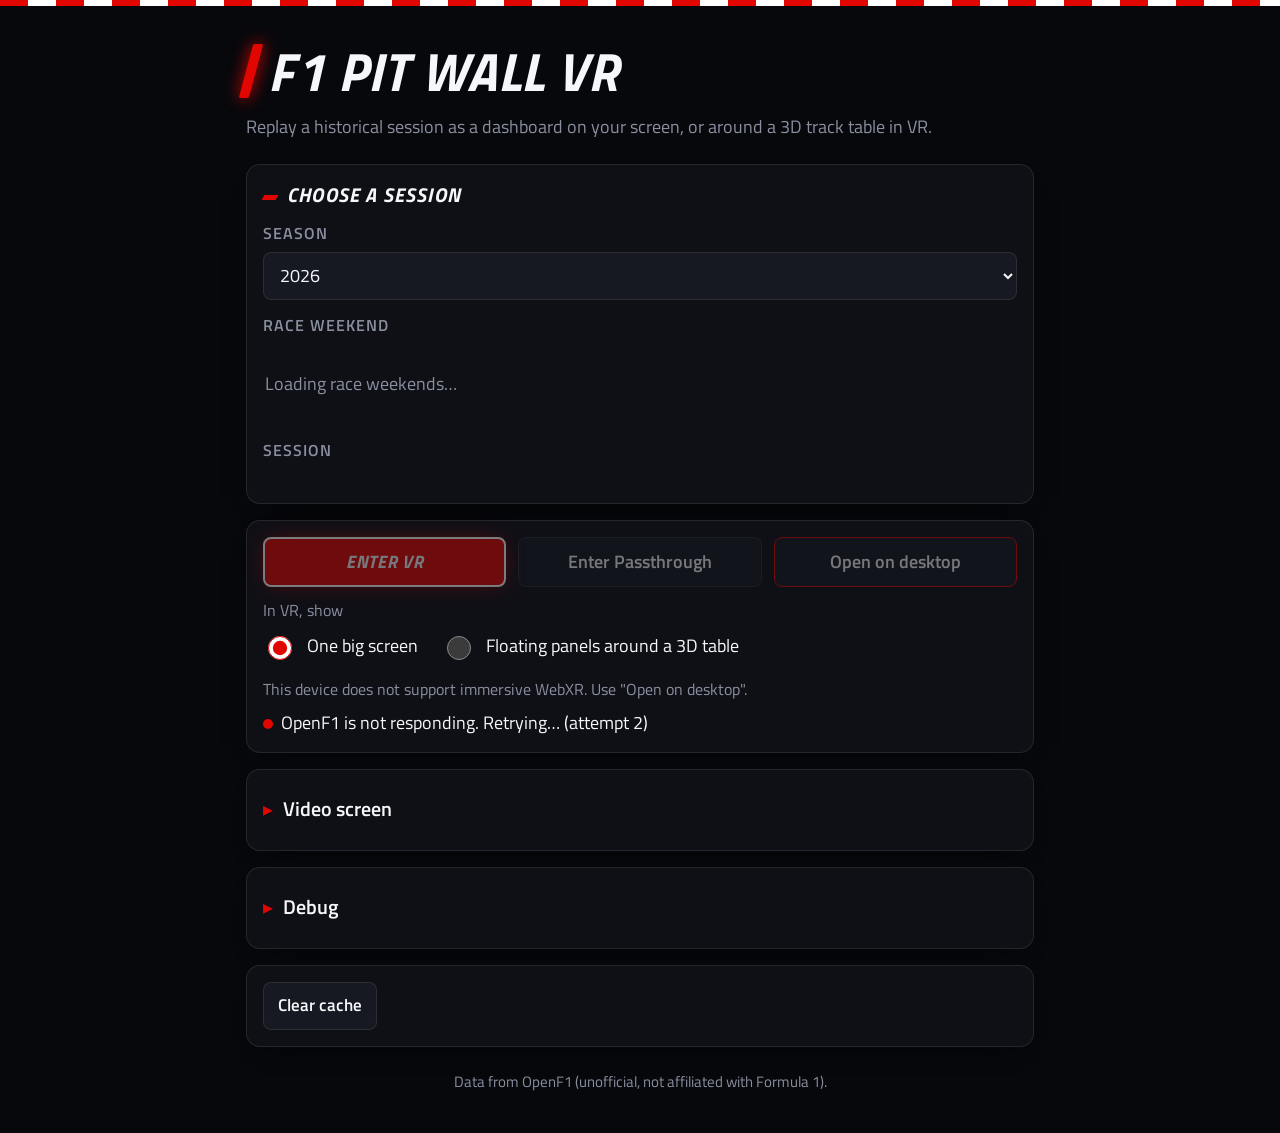
==== commit c2d3774e: "Phase 10: neon F1 look (matte panels, race red, team stickers) Restyle from the approved mockup: mat" ====
--- a/index.html
+++ b/index.html
@@ -6,10 +6,10 @@
   <link rel="icon" href="data:image/svg+xml,%3Csvg xmlns='http://www.w3.org/2000/svg' viewBox='0 0 32 32'%3E%3Crect width='32' height='32' rx='6' fill='%2315151e'/%3E%3Cpath d='M13 26 19 6h4l-6 20z' fill='%23e10600'/%3E%3C/svg%3E">
   <title>F1 Pit Wall VR</title>
   <meta name="description" content="Replay historical Formula 1 sessions in a WebXR pit wall. Data from OpenF1.">
-  <meta name="theme-color" content="#101014">
+  <meta name="theme-color" content="#07080c">
   <link rel="preconnect" href="https://fonts.googleapis.com">
   <link rel="preconnect" href="https://fonts.gstatic.com" crossorigin>
-  <link rel="stylesheet" href="https://fonts.googleapis.com/css2?family=Chakra+Petch:wght@600;700&family=Titillium+Web:wght@400;600;700&display=swap">
+  <link rel="stylesheet" href="https://fonts.googleapis.com/css2?family=Titillium+Web:ital,wght@0,400;0,600;0,700;0,900;1,700;1,900&display=swap">
   <link rel="stylesheet" href="css/start.css">
   <link rel="stylesheet" href="css/dashboard.css">
   <script type="importmap">
--- a/css/start.css
+++ b/css/start.css
@@ -1,15 +1,15 @@
-/* Start page styles. Dark pit wall theme (9.2), red accent, 48px minimum touch targets.
-   Colours match THEME in js/panels/panel-base.js. */
+/* Start page styles. Neon F1 look (10.9): near-black, matte cards, race red, a kerb stripe
+   along the top, 48px minimum touch targets. Colours match THEME in js/panels/panel-base.js. */
 :root {
-  --bg: #05070c;
-  --bg-elev: rgba(17, 22, 33, 0.78);
-  --bg-elev-2: #1a2131;
-  --border: rgba(140, 160, 200, 0.18);
-  --text: #eef2f8;
-  --text-dim: #8692a8;
-  --accent: #ff2d3d;
-  --accent-hover: #ff5260;
-  --ok: #2ee67a;
+  --bg: #07080c;
+  --bg-elev: #0f1016;
+  --bg-elev-2: #171922;
+  --border: rgba(255, 255, 255, 0.09);
+  --text: #f6f7fa;
+  --text-dim: #8a8fa0;
+  --accent: #e10600;
+  --accent-hover: #ff2a1f;
+  --ok: #39ff88;
   --warn: #ffb020;
   --error-bg: #3a1214;
   --error-border: #a3262a;
@@ -17,7 +17,7 @@
   --gap: 16px;
   --touch: 48px;
   --font: 'Titillium Web', system-ui, -apple-system, 'Segoe UI', Roboto, sans-serif;
-  --display: 'Chakra Petch', 'Titillium Web', system-ui, sans-serif;
+  --display: 'Titillium Web', system-ui, sans-serif; /* used heavy italic */
   --mono: ui-monospace, 'Cascadia Mono', Consolas, monospace;
   color-scheme: dark;
 }
@@ -27,12 +27,7 @@
 html, body {
   margin: 0;
   min-height: 100%;
-  background:
-    radial-gradient(1100px 560px at 15% -10%, rgba(61, 139, 255, 0.10), transparent 60%),
-    radial-gradient(900px 500px at 100% 0%, rgba(255, 45, 61, 0.09), transparent 60%),
-    repeating-linear-gradient(45deg, rgba(255, 255, 255, 0.012) 0 2px, transparent 2px 6px),
-    var(--bg);
-  background-attachment: fixed;
+  background: var(--bg);
   color: var(--text);
   font-family: var(--font);
   font-size: 18px;
@@ -42,6 +37,12 @@
 
 [hidden] { display: none !important; }
 
+/* Red-and-white kerb stripe across the top of the start page */
+.start::before {
+  content: '';
+  position: fixed; left: 0; right: 0; top: 0; height: 6px; z-index: 5; pointer-events: none;
+  background: repeating-linear-gradient(90deg, var(--accent) 0 28px, #fff 28px 56px);
+}
 .start {
   max-width: 820px;
   margin: 0 auto;
@@ -56,8 +57,9 @@
   margin: 0;
   font-family: var(--display);
   font-size: clamp(2rem, 6vw, 3rem);
-  font-weight: 700;
-  letter-spacing: 0.04em;
+  font-weight: 900;
+  font-style: italic;
+  letter-spacing: 0.01em;
   text-transform: uppercase;
   display: flex;
   align-items: center;
@@ -75,15 +77,19 @@
 .start__subtitle { margin: 4px 0 0; color: var(--text-dim); }
 
 .card {
-  background: linear-gradient(180deg, rgba(255, 255, 255, 0.035), transparent 40%), var(--bg-elev);
+  background: var(--bg-elev);
   border: 1px solid var(--border);
   border-radius: 14px;
   padding: 16px;
   min-width: 0;
-  backdrop-filter: blur(10px);
+  box-shadow: 0 14px 30px -20px #000;
 }
 .card--quiet { display: flex; flex-wrap: wrap; align-items: center; gap: 12px; }
-.card__heading { margin: 0 0 12px; font-family: var(--display); font-size: 1.05rem; font-weight: 700; letter-spacing: 0.12em; text-transform: uppercase; }
+.card__heading { margin: 0 0 12px; font-family: var(--display); font-size: 1.1rem; font-weight: 900; font-style: italic; letter-spacing: 0.06em; text-transform: uppercase; }
+.card__heading::before {
+  content: ''; display: inline-block; width: 14px; height: 5px; margin-right: 10px; vertical-align: middle;
+  background: var(--accent); transform: skewX(-30deg);
+}
 
 .field { display: flex; flex-direction: column; gap: 6px; margin-bottom: 14px; }
 .field label, .field__label { font-weight: 600; color: var(--text-dim); font-size: 0.9rem; text-transform: uppercase; letter-spacing: 0.06em; }
@@ -130,11 +136,11 @@
   min-width: 0;
 }
 .choice { transition: border-color .15s, background .15s; }
-.choice:hover { border-color: var(--text-dim); background: #212a3d; }
+.choice:hover { border-color: var(--text-dim); background: #20232e; }
 .choice[aria-selected="true"] {
   border-color: var(--accent);
   box-shadow: inset 4px 0 0 var(--accent), 0 0 18px -6px var(--accent);
-  background: #2a141a;
+  background: #24100f;
 }
 .choice__flag {
   width: 32px;
@@ -172,8 +178,11 @@
 .btn:disabled { opacity: 0.45; cursor: not-allowed; }
 .btn { transition: border-color .15s, background .15s, transform .1s; }
 .btn:active:not(:disabled) { transform: scale(0.98); }
-.btn--primary { background: var(--accent); border-color: var(--accent); box-shadow: 0 0 22px -6px var(--accent); }
-.btn--primary:hover:not(:disabled) { background: var(--accent-hover); border-color: var(--accent-hover); }
+.btn--primary {
+  background: var(--accent); border: 2px solid #fff; box-shadow: 0 0 22px -6px var(--accent);
+  font-style: italic; font-weight: 900; letter-spacing: 0.04em; text-transform: uppercase;
+}
+.btn--primary:hover:not(:disabled) { background: var(--accent-hover); }
 .btn--accent-outline { border-color: var(--accent); }
 .btn--small { padding: 8px 14px; font-size: 0.95rem; }
 
@@ -234,7 +243,7 @@
 .debug__out {
   margin: 0;
   padding: 10px;
-  background: #070a10;
+  background: #07080c;
   border: 1px solid var(--border);
   border-radius: 8px;
   font-family: var(--mono);
--- a/css/dashboard.css
+++ b/css/dashboard.css
@@ -1,19 +1,21 @@
 /* Screen mode dashboard (Phase 8). Tiles are absolutely placed by js/screen/screen-layout.js;
    panel canvases are sized inside them by js/screen/panel-host.js.
-   9.2 style pass: deep blue-black ground, glassy cards with a thin rim, pill buttons with a
-   red accent (colours match THEME in js/panels/panel-base.js). */
+   10.9 neon F1 look: near-black ground with a red-and-white kerb stripe along the top, matte
+   cards with a thin rim, race-red primary buttons and white active chips (colours match THEME
+   in js/panels/panel-base.js). */
 .f1-dash {
   position: absolute;
   inset: 0;
   overflow-x: hidden;
   overflow-y: auto;
-  background:
-    radial-gradient(1200px 600px at 20% -10%, rgba(61, 139, 255, 0.09), transparent 60%),
-    radial-gradient(900px 500px at 100% 0%, rgba(255, 45, 61, 0.07), transparent 60%),
-    repeating-linear-gradient(45deg, rgba(255, 255, 255, 0.012) 0 2px, transparent 2px 6px),
-    #05070c;
-  color: #eef2f8;
+  background: #07080c;
+  color: #f6f7fa;
   font-family: var(--font);
+}
+.f1-dash::before {
+  content: '';
+  position: absolute; left: 0; right: 0; top: 0; height: 4px; z-index: 6; pointer-events: none;
+  background: repeating-linear-gradient(90deg, #e10600 0 28px, #fff 28px 56px);
 }
 .f1-dash__content { position: relative; width: 100%; }
 
@@ -25,9 +27,9 @@
 .f1-dash__tile--main {
   overflow: hidden;
   border-radius: 14px;
-  background: linear-gradient(180deg, rgba(255, 255, 255, 0.03), transparent 35%), #0b0f17;
-  border: 1px solid rgba(140, 160, 200, 0.16);
-  box-shadow: 0 10px 30px -12px rgba(0, 0, 0, 0.6);
+  background: radial-gradient(70% 60% at 50% 55%, #141626, #0f1016);
+  border: 1px solid rgba(255, 255, 255, 0.08);
+  box-shadow: 0 14px 30px -20px #000;
 }
 .f1-dash__gl { position: absolute; inset: 0; width: 100%; height: 100%; display: block; touch-action: none; }
 
@@ -51,27 +53,26 @@
 .f1-dash__spacer { flex: 1; pointer-events: none !important; }
 
 .f1-dash__btn {
-  font: 700 13px/1 var(--display, var(--font));
+  font: italic 900 13px/1 var(--display, var(--font));
   letter-spacing: 0.06em;
   text-transform: uppercase;
-  color: #eef2f8;
-  background: rgba(17, 22, 33, 0.82);
-  border: 1px solid rgba(140, 160, 200, 0.2);
+  color: #f6f7fa;
+  background: #171922;
+  border: 1px solid rgba(255, 255, 255, 0.1);
   border-radius: 999px;
   padding: 8px 14px;
   min-height: 32px;
   cursor: pointer;
-  backdrop-filter: blur(8px);
   transition: border-color .15s, background .15s, box-shadow .15s, transform .1s;
 }
-.f1-dash__btn:hover:not(:disabled) { background: #1f2738; border-color: #ff2d3d; }
+.f1-dash__btn:hover:not(:disabled) { background: #20232e; border-color: #e10600; }
 .f1-dash__btn:active:not(:disabled) { transform: scale(0.97); }
 .f1-dash__btn:disabled { opacity: 0.45; cursor: default; }
-.f1-dash__btn:focus-visible { outline: 2px solid #ff2d3d; outline-offset: 2px; }
-.f1-dash__btn.is-active { background: #1f2738; box-shadow: inset 0 -3px 0 #ff2d3d; }
-.f1-dash__btn.is-on { background: #ff2d3d; border-color: #ff2d3d; box-shadow: 0 0 18px -4px #ff2d3d; }
-.f1-dash__btn--icon { font-size: 17px; padding: 4px 11px; letter-spacing: 0; }
-.f1-dash__btn--exit:hover { background: #ff2d3d; }
+.f1-dash__btn:focus-visible { outline: 2px solid #2de2ff; outline-offset: 2px; }
+.f1-dash__btn.is-active { background: #fff; border-color: #fff; color: #0a0b10; }
+.f1-dash__btn.is-on { background: #e10600; border-color: #fff; box-shadow: 0 0 18px -4px #e10600; }
+.f1-dash__btn--icon { font-size: 17px; padding: 4px 11px; letter-spacing: 0; font-style: normal; }
+.f1-dash__btn--exit:hover { background: #e10600; }
 
 .f1-dash__help {
   display: inline-grid;
@@ -79,26 +80,26 @@
   width: 32px;
   height: 32px;
   border-radius: 50%;
-  background: rgba(17, 22, 33, 0.82);
-  border: 1px solid rgba(140, 160, 200, 0.2);
+  background: #171922;
+  border: 1px solid rgba(255, 255, 255, 0.1);
   font: 700 15px/1 var(--font);
   cursor: help;
   white-space: pre-line;
 }
 .f1-dash__perf {
   font: 12px/1.2 var(--mono);
-  color: #8692a8;
-  background: rgba(8, 11, 18, 0.75);
+  color: #8a8fa0;
+  background: rgba(7, 8, 12, 0.8);
   padding: 4px 8px;
   border-radius: 6px;
 }
 
 /* Main screen tile */
-.f1-dash__tile--main { background: linear-gradient(180deg, rgba(255, 255, 255, 0.03), transparent 35%), #0b0f17; }
+.f1-dash__tile--main { background: #0f1016; }
 .f1-dash__body { position: absolute; inset: 48px 0 0 0; }
 .f1-dash__video { position: absolute; inset: 0 0 52px 0; background: #04060a; display: grid; place-items: center; }
 .f1-dash__videoel { position: absolute; inset: 0; width: 100%; height: 100%; object-fit: contain; background: #000; }
-.f1-dash__msg { position: relative; max-width: 80%; text-align: center; color: #8692a8; font-size: 15px; line-height: 1.4; }
+.f1-dash__msg { position: relative; max-width: 80%; text-align: center; color: #8a8fa0; font-size: 15px; line-height: 1.4; }
 .f1-dash__vctl {
   position: absolute;
   left: 8px;
@@ -113,3 +114,70 @@
 @media (prefers-reduced-motion: reduce) {
   .f1-dash__btn { transition: none; }
 }
+
+/* Race moment banner over the track tile (9.11, js/screen/banner-dom.js). 10.8: a compact
+   slanted tag in the moment's colour with a white border and a soft glow, near the top. */
+.f1-banner {
+  position: absolute; left: 0; right: 0; top: 54px; z-index: 4; pointer-events: none;
+  display: grid; place-items: center; padding: 0 16px;
+}
+.f1-banner__slab {
+  --c: #e10600;
+  position: relative; max-width: 100%; padding: 10px 30px 9px; text-align: center;
+  background: var(--c); border: 3px solid #fff; border-radius: 6px;
+  box-shadow: 0 0 34px -6px var(--c), 0 4px 0 rgba(0, 0, 0, 0.55);
+  transform: skewX(-12deg);
+  animation: f1-banner-slab 3.4s cubic-bezier(.2, 1.4, .4, 1) both;
+}
+.f1-banner__slab > * { transform: skewX(12deg); }
+.f1-banner__slab--check {
+  background: conic-gradient(#fff 25%, #0b0b0b 0 50%, #fff 0 75%, #0b0b0b 0) 0 0 / 22px 22px;
+  box-shadow: 0 0 34px -8px #fff, 0 4px 0 rgba(0, 0, 0, 0.55);
+}
+.f1-banner__slab--check .f1-banner__title,
+.f1-banner__slab--check .f1-banner__sub { display: inline-block; background: #0b0b0b; padding: 0 14px; }
+.f1-banner__title {
+  font: italic 900 clamp(22px, 2.6vw, 40px)/1.05 var(--display, var(--font));
+  letter-spacing: 0.03em; text-transform: uppercase;
+}
+.f1-banner__sub {
+  margin-top: 4px; font: 700 clamp(12px, 1.1vw, 15px)/1.2 var(--font);
+  letter-spacing: 0.14em; text-transform: uppercase; opacity: 0.92;
+}
+.f1-banner__slab--check .f1-banner__sub { display: block; width: max-content; margin: 6px auto 0; }
+@keyframes f1-banner-slab {
+  0% { opacity: 0; transform: skewX(-12deg) translateY(-12px) scale(0.85); }
+  10% { opacity: 1; transform: skewX(-12deg) translateY(0) scale(1); }
+  88% { opacity: 1; transform: skewX(-12deg) translateY(0) scale(1); }
+  100% { opacity: 0; transform: skewX(-12deg) translateY(-8px) scale(0.96); }
+}
+
+/* Stickers (10.3, 10.9): our own decals in team / race colours (never real logos) */
+.f1-stk {
+  --tc: #e10600; --tx: #fff; --rot: 0deg;
+  display: inline-flex; align-items: center; padding: 3px 10px; border-radius: 6px;
+  background: var(--tc); color: var(--tx); border: 2px solid #fff;
+  font: italic 900 12px/1.2 var(--display, var(--font)); letter-spacing: 0.06em; text-transform: uppercase; white-space: nowrap;
+  transform: rotate(var(--rot)); box-shadow: 0 4px 14px -4px var(--tc), 0 2px 0 rgba(0, 0, 0, 0.5);
+}
+.f1-dash__stickers {
+  position: absolute; left: 14px; bottom: 14px; z-index: 3; pointer-events: none;
+  display: flex; flex-wrap: wrap; gap: 8px; max-width: calc(100% - 28px);
+}
+
+/* Flag ambience (9.12): the dashboard edge glows in the track status colour (not when green) */
+.f1-dash { --flag: transparent; transition: box-shadow 0.8s ease; }
+.f1-dash.has-flag { box-shadow: inset 0 0 0 2px var(--flag), inset 0 0 70px -20px var(--flag); }
+
+@media (prefers-reduced-motion: reduce) {
+  @keyframes f1-banner-slab {
+    0% { opacity: 0; transform: skewX(-12deg); }
+    10%, 85% { opacity: 1; transform: skewX(-12deg); }
+    100% { opacity: 0; transform: skewX(-12deg); }
+  }
+  .f1-dash { transition: none; }
+}
+
+/* Analytics view (9.28): the track tile is narrow, so its toolbar wraps onto a second row */
+.f1-dash__tools { flex-wrap: wrap; row-gap: 6px; }
+.f1-dash[data-view="analytics"] .f1-dash__perf { display: none; }
